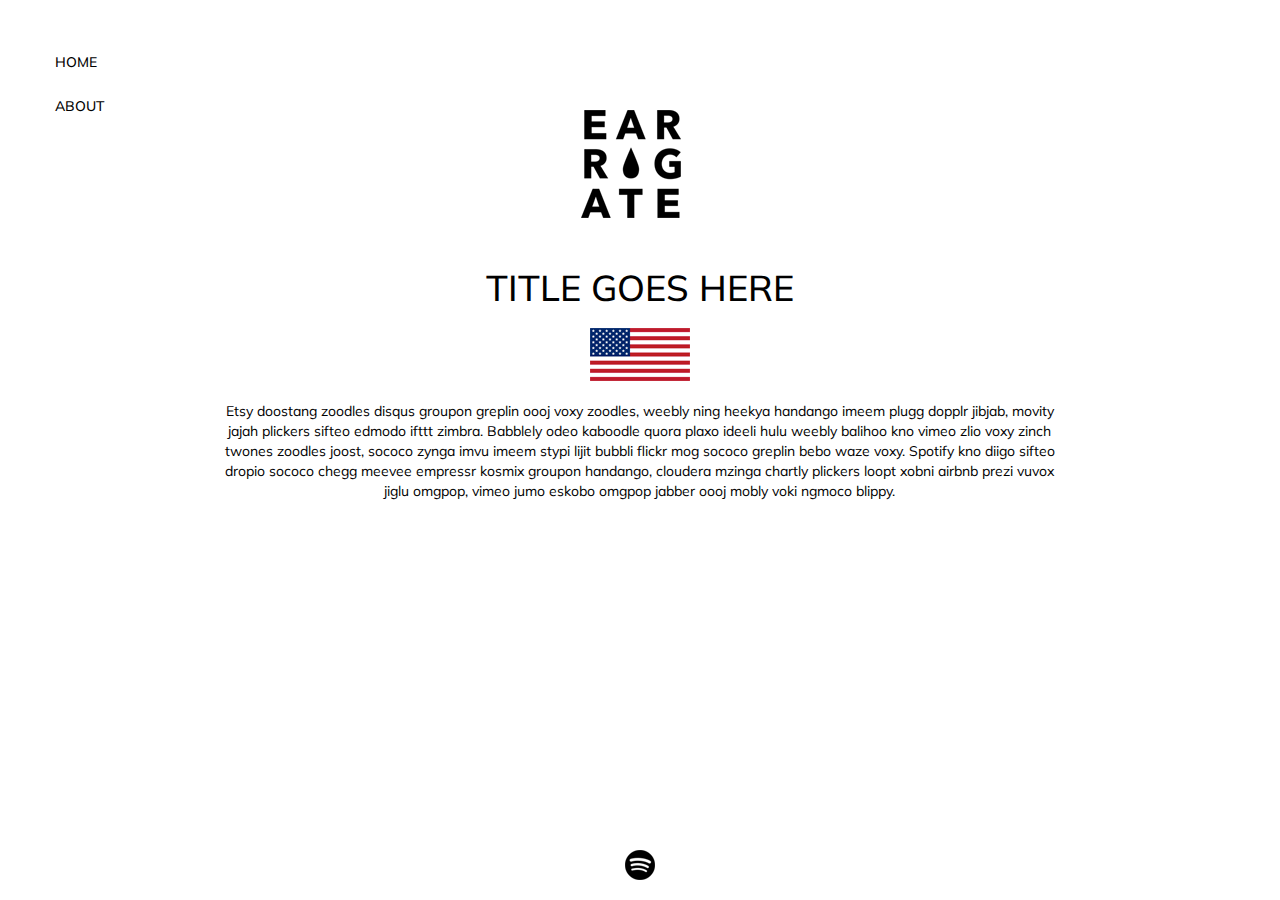
==== about.html @ 9177b08d "set up git" ====
<!DOCTYPE html>
<html lang="en">
  <head>
    <meta charset="utf-8">
    <meta http-equiv="X-UA-Compatible" content="IE=edge">
    <meta name="viewport" content="width=device-width, initial-scale=1">
    <!-- The above 3 meta tags *must* come first in the head; any other head content must come *after* these tags -->
    <title>EARRIGATE</title>

    <!-- Stylesheets -->
    <link href="css/bootstrap.min.css" rel="stylesheet">
    <link href="css/sidebar-nav.css" rel="stylesheet">
    <link href="css/sticky-footer.css" rel="stylesheet">
    <link href="css/signin.css" rel="stylesheet">
    <link href="css/earrigate_custom.css" rel="stylesheet">

    <!--Google Fonts -->
    <link href='https://fonts.googleapis.com/css?family=Nunito:400,300' rel='stylesheet' type='text/css'>
    <link href='https://fonts.googleapis.com/css?family=Muli:400,300' rel='stylesheet' type='text/css'>

    <!-- favicon -->
    <link rel="shortcut icon" type="image" href="img/favicon.png"/>

  </head>
  <body>
  <!-- Left Side Menu-->
    <div class="row">
      <div class="col-sm-3">
        <div class="sidebar-nav">
          <div class="navbar navbar-default" role="navigation">
            <div class="navbar-header">
              <button type="button" class="navbar-toggle" data-toggle="collapse" data-target=".sidebar-navbar-collapse">
                <span class="sr-only">Toggle navigation</span>
                <span class="icon-bar"></span>
                <span class="icon-bar"></span>
                <span class="icon-bar"></span>
              </button>
              <span class="visible-xs navbar-brand"></span>
            </div>
            <div class="navbar-collapse collapse sidebar-navbar-collapse">
              <ul class="nav navbar-nav">
                <li class="active"><a href="index.html">HOME</a></li>
                <li><a href="about.html">ABOUT</a></li>
              </ul>
            </div><!--/.nav-collapse -->
          </div>
        </div>
      </div>
      <!-- / left side nav-->
      <!-- Website Main Content -->
      <div class="col-sm-9">
        <div class="col-sm-1 col-sm-offset-3 logo">
          <center><img src="img/logo_100.png"/></center>
        </div>
      </div>
    </div>
    <!-- About Page Content -->
    <div class="row">
      <div class="col-sm-8 col-sm-offset-2">
        <center>
        <h1 class="title">TITLE GOES HERE</h1>
        <img src="img/flag100.png"/>
        <p class="bodytext">Etsy doostang zoodles disqus groupon greplin oooj voxy zoodles, weebly ning heekya handango imeem plugg dopplr jibjab, movity jajah plickers sifteo edmodo ifttt zimbra. Babblely odeo kaboodle quora plaxo ideeli hulu weebly balihoo kno vimeo zlio voxy zinch twones zoodles joost, sococo zynga imvu imeem stypi lijit bubbli flickr mog sococo greplin bebo waze voxy. Spotify kno diigo sifteo dropio sococo chegg meevee empressr kosmix groupon handango, cloudera mzinga chartly plickers loopt xobni airbnb prezi vuvox jiglu omgpop, vimeo jumo eskobo omgpop jabber oooj mobly voki ngmoco blippy.</p>
        </center>
      </div>
    </div>
    <!-- / About Page Content -->
    <!-- Begin Footer -->
    <footer class="footer">
      <div class="container">
        <div class="col-sm-2 col-sm-offset-5">
          <center><img src="img/spotify30.png"/></center>
        </div>
      </div>
    </footer>
    <!-- / Footer -->
    <!-- SCRIPTS -->
    <!-- jQuery (necessary for Bootstrap's JavaScript plugins) -->
    <script src="https://ajax.googleapis.com/ajax/libs/jquery/1.11.3/jquery.min.js"></script>
    <!-- Include all compiled plugins (below), or include individual files as needed -->
    <script src="js/bootstrap.min.js"></script>
    <script src="js/earrigate.js"></script>
  </body>
</html>
---- css/sidebar-nav.css ----
/* Small screens: make sidebar nav vertical */ 
@media (min-width: 768px) {
  .sidebar-nav .navbar .navbar-collapse {
    padding: 0;
    max-height: none;
    background-color: #fff;
    color: black;
    margin-left: 40px; 
  }
  .sidebar-nav .navbar ul {
    float: none;
  }
  .sidebar-nav .navbar ul:not {
    display: block;
  }
  .sidebar-nav .navbar li {
    float: none;
    display: block;
  }
  .sidebar-nav .navbar li a {
    padding-top: 12px;
    padding-bottom: 12px;
  }
}
/* All Screen Sizes */
.navbar-default .navbar-nav>.active>a, 
.navbar-default .navbar-nav>.active>a:focus, 
.navbar-default .navbar-nav>.active>a:hover {
  background-color: #fff;
  border:none;
  color: #000;
}
.navbar-default{
  border: none;
  border-color: #fff;
  font-weight: 500;
}
.navbar-default .navbar-nav>li>a {
  color: #000;
}

.navbar-default .navbar-nav>.active>a:hover {
  color: #777;
}
.navbar-default {
  background: #fff;
}

}
.navbar-default {
background: #fff;
border: #fff;
---- css/sticky-footer.css ----
/* Sticky footer styles
-------------------------------------------------- */
html {
  position: relative;
  min-height: 100%;
}
body {
  /* Margin bottom by footer height */
  margin-bottom: 50px;
}
.footer {
  position: absolute;
  bottom: 0;
  width: 100%;
  /* Set the fixed height of the footer here */
  height: 50px;
  background-color: #fff;
}
---- css/signin.css ----
body {
  padding-top: 40px;
  padding-bottom: 40px;
}

.form-signin {
  max-width: 330px;
  padding: 15px;
  margin: 0 auto;
  margin-top: 100px; 
}
.form-signin .form-control {
  position: relative;
  height: auto;
  -webkit-box-sizing: border-box;
     -moz-box-sizing: border-box;
          box-sizing: border-box;
  padding: 10px;
  font-size: 16px;
}
.form-signin .form-control:focus {
  z-index: 2;
}
.form-signin input[type="email"] {
  margin-bottom: -1px;
  border-bottom-right-radius: 0;
  border-bottom-left-radius: 0;
}
.form-signin input[type="text"] {
  margin-bottom: -1px;
  border-bottom-right-radius: 0;
  border-bottom-left-radius: 0;
}
.form-signin input[type="submit"]{
  font-weight: 300;
}
.btn:focus,
.btn:active:focus,
.btn.active:focus,
.btn.focus,
.btn:active.focus,
.btn.active.focus {
  outline: none;
  outline: 5px auto -webkit-focus-ring-color;
  outline-offset: -2px;
  outline-color: #e7e7e7;
}
---- css/earrigate_custom.css ----
@font-face {
font-family: 'Avenir';
src: local("fonts/AvenirNextLTPro-Regular.otf") format("opentype");
}
body{
	/*font-family: 'Avenir', 'Muli', sans-serif;*/
	font-family: 'Muli', sans-serif;
	font-weight: 400;
	overflow: hidden;
	color: #000;
}
.btn-grey{
	background-color: #e7e7e7;
}
.btn-grey:hover{
	background-color: #fff;
	font-color: black;
}
.logo{
	margin-top: 70px;
}
.form-control:focus {
  border-color: #bbb;
  box-shadow: inset 0 1px 1px rgba(0, 0, 0, 0.075), 0 0 8px rgba(0, 0, 0, 0.6);
  font-color: black;
}
.water {
    width: 100%;
    height: 0%;
    background-color: #000;
    position: absolute;
    bottom: 0px;
    z-index: 999;
    color: #fff;
}
.success{
	margin-top: 30%;
}
.fadein {
    width: 100%;
    height: 100%;
    background-color: #000;
    position: absolute;
    bottom: 0px;
    z-index: 999;
    display: none;
    opacity: 0.5;
}
.whitelogo{
	position: absolute;
	bottom: 0;
}
.title{
	margin-top: 50px;
	margin-bottom: 20px;
}
.bodytext{
	margin-top: 20px;
}
.waterdrop{
	margin-top: 50px; 
}
.waterdrop:hover{
	opacity: 0.5; 
}
@media (max-width: 768px) {
  div.col-sm-8 {
  	/*fix width of text for mobile*/
    margin-left: 50px;
    margin-right: 50px;
  }
}
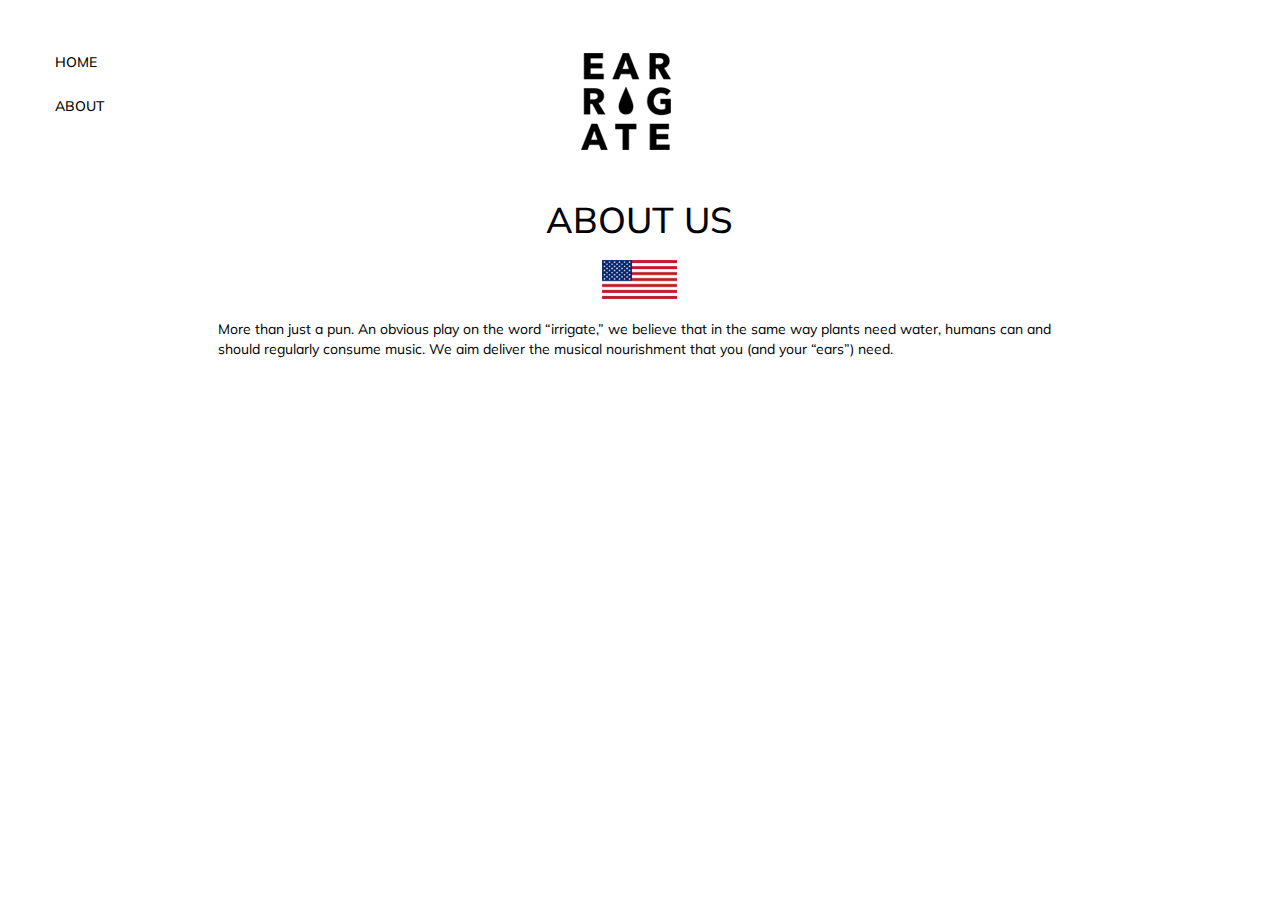
==== commit 02ceb013: "logo stopped falling but everything works" ====
--- a/about.html
+++ b/about.html
@@ -39,7 +39,7 @@
             </div>
             <div class="navbar-collapse collapse sidebar-navbar-collapse">
               <ul class="nav navbar-nav">
-                <li class="active"><a href="index.html">HOME</a></li>
+                <li class=""><a href="index.html">HOME</a></li>
                 <li><a href="about.html">ABOUT</a></li>
               </ul>
             </div><!--/.nav-collapse -->
@@ -50,7 +50,7 @@
       <!-- Website Main Content -->
       <div class="col-sm-9">
         <div class="col-sm-1 col-sm-offset-3 logo">
-          <center><img src="img/logo_100.png"/></center>
+          <center><img src="img/logo_90.png"/></center>
         </div>
       </div>
     </div>
@@ -58,20 +58,20 @@
     <div class="row">
       <div class="col-sm-8 col-sm-offset-2">
         <center>
-        <h1 class="title">TITLE GOES HERE</h1>
-        <img src="img/flag100.png"/>
-        <p class="bodytext">Etsy doostang zoodles disqus groupon greplin oooj voxy zoodles, weebly ning heekya handango imeem plugg dopplr jibjab, movity jajah plickers sifteo edmodo ifttt zimbra. Babblely odeo kaboodle quora plaxo ideeli hulu weebly balihoo kno vimeo zlio voxy zinch twones zoodles joost, sococo zynga imvu imeem stypi lijit bubbli flickr mog sococo greplin bebo waze voxy. Spotify kno diigo sifteo dropio sococo chegg meevee empressr kosmix groupon handango, cloudera mzinga chartly plickers loopt xobni airbnb prezi vuvox jiglu omgpop, vimeo jumo eskobo omgpop jabber oooj mobly voki ngmoco blippy.</p>
+        <h1 class="title">ABOUT US</h1>
+        <img width="75px" src="img/flag100.png"/>
         </center>
+        <p class="bodytext">More than just a pun. An obvious play on the word “irrigate,” we believe that in the same way plants need water, humans can and should regularly consume music. We aim deliver the musical nourishment that you (and your “ears”) need.</p>
       </div>
     </div>
     <!-- / About Page Content -->
     <!-- Begin Footer -->
     <footer class="footer">
-      <div class="container">
-        <div class="col-sm-2 col-sm-offset-5">
-          <center><img src="img/spotify30.png"/></center>
-        </div>
-      </div>
+      <!-- <div class="container"> -->
+        <!-- <div class="col-sm-2 col-sm-offset-5"> -->
+          
+       <!--  </div> -->
+      <!-- </div> -->
     </footer>
     <!-- / Footer -->
     <!-- SCRIPTS -->
--- a/css/signin.css
+++ b/css/signin.css
@@ -6,8 +6,7 @@
 .form-signin {
   max-width: 330px;
   padding: 15px;
-  margin: 0 auto;
-  margin-top: 100px; 
+  margin: 0 auto; 
 }
 .form-signin .form-control {
   position: relative;
--- a/css/earrigate_custom.css
+++ b/css/earrigate_custom.css
@@ -2,22 +2,30 @@
 font-family: 'Avenir';
 src: local("fonts/AvenirNextLTPro-Regular.otf") format("opentype");
 }
+@font-face {
+font-family: 'Avenir';
+src: local("fonts/AvenirNextLTPro-Bold.otf") format("opentype");
+font-weight: bold;
+}
+
 body{
-	/*font-family: 'Avenir', 'Muli', sans-serif;*/
-	font-family: 'Muli', sans-serif;
-	font-weight: 400;
-	overflow: hidden;
+	font-family: 'Avenir', 'Muli', sans-serif;
+	/*font-family: 'Muli', sans-serif;*/
+/*	font-weight: 400;*/
+	/*overflow: hidden;*/
 	color: #000;
 }
-.btn-grey{
-	background-color: #e7e7e7;
+.btn-white{
+	background-color: #fff;
+  border: none;
+  font-color: black;
 }
-.btn-grey:hover{
+.btn-white:hover{
 	background-color: #fff;
 	font-color: black;
 }
 .logo{
-	margin-top: 70px;
+	margin-top: 13px;
 }
 .form-control:focus {
   border-color: #bbb;
@@ -35,6 +43,7 @@
 }
 .success{
 	margin-top: 30%;
+  position: relative;
 }
 .fadein {
     width: 100%;
@@ -56,13 +65,58 @@
 }
 .bodytext{
 	margin-top: 20px;
+  font-size: 1em;
 }
 .waterdrop{
-	margin-top: 50px; 
+	margin-top: 20px; 
 }
 .waterdrop:hover{
 	opacity: 0.5; 
 }
+.form-control{
+  border-radius: 0px; 
+}
+.navbar-toggle{
+  border: none;
+  float: left;
+  color: black;
+  margin-left: 10px;
+}
+
+.navbar-default .navbar-toggle:hover,
+.navbar-default .navbar-toggle:focus {
+  background-color: transparent;
+}
+
+/* hamburger color */
+.navbar-default .navbar-toggle .icon-bar{
+  background-color: black;
+}
+
+div.navbar-header{
+  border: none;
+}
+
+.navbar-default .navbar-collapse, .navbar-default .navbar-form{
+  border: none;
+}
+
+.form-signin{
+  margin-top: 50%;
+}
+
+.footer{
+  margin-left: 15px;
+}
+
+.success h1{
+  font-size: 4em;
+}
+
+.success h3{
+  font-weight: normal;
+}
+
 @media (max-width: 768px) {
   div.col-sm-8 {
   	/*fix width of text for mobile*/
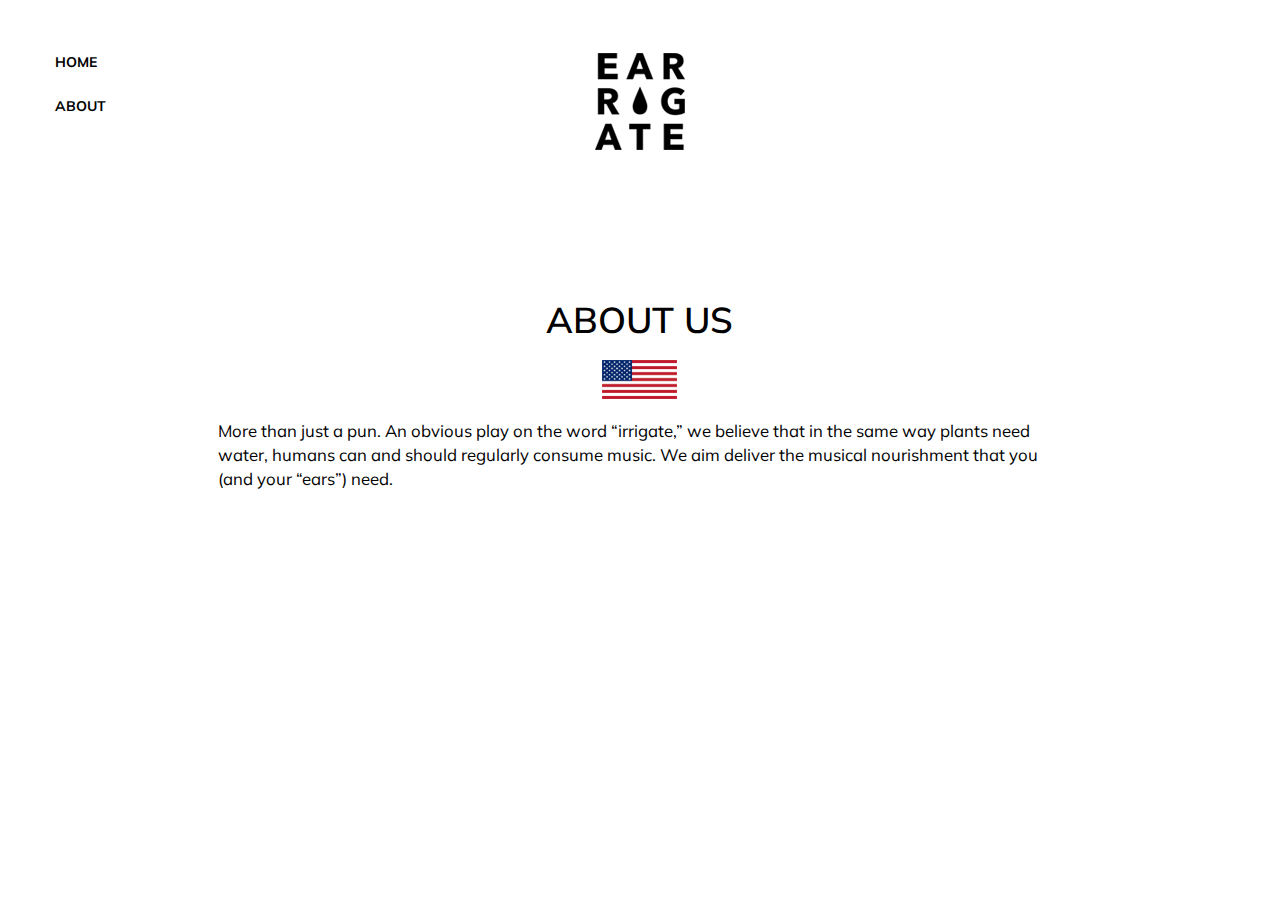
==== commit 2a79ff17: "yay" ====
--- a/about.html
+++ b/about.html
@@ -48,14 +48,18 @@
       </div>
       <!-- / left side nav-->
       <!-- Website Main Content -->
-      <div class="col-sm-9">
-        <div class="col-sm-1 col-sm-offset-3 logo">
+     <!-- Website Main Content -->
+    
+       <div class="col-sm-6"> 
+        <div class="logo">
           <center><img src="img/logo_90.png"/></center>
-        </div>
-      </div>
+        <!-- </div> -->
+       </div> 
+
+    </div>
     </div>
     <!-- About Page Content -->
-    <div class="row">
+    <div class="row about">
       <div class="col-sm-8 col-sm-offset-2">
         <center>
         <h1 class="title">ABOUT US</h1>
--- a/css/earrigate_custom.css
+++ b/css/earrigate_custom.css
@@ -65,7 +65,7 @@
 }
 .bodytext{
 	margin-top: 20px;
-  font-size: 1em;
+  font-size: 1.2em;
 }
 .waterdrop{
 	margin-top: 20px; 
@@ -116,7 +116,18 @@
 .success h3{
   font-weight: normal;
 }
-
+.subscribe{
+  font-weight: bold;
+}
+ul.nav{
+  font-weight: bold;
+}
+h1{
+  font-weight: 600;
+}
+.about{
+  margin-top: 100px;
+}
 @media (max-width: 768px) {
   div.col-sm-8 {
   	/*fix width of text for mobile*/
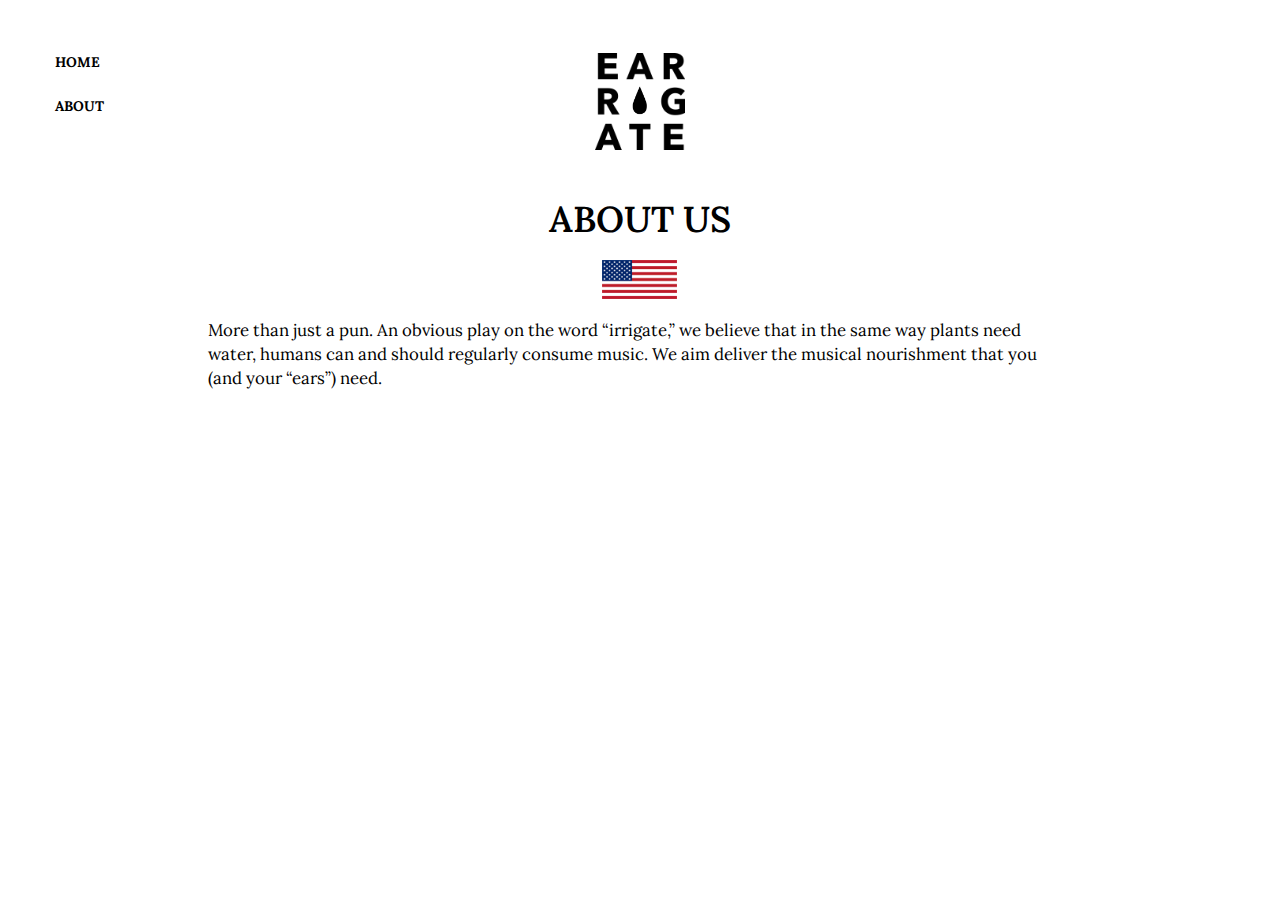
==== commit e5f1cefb: "yay" ====
--- a/about.html
+++ b/about.html
@@ -17,6 +17,7 @@
     <!--Google Fonts -->
     <link href='https://fonts.googleapis.com/css?family=Nunito:400,300' rel='stylesheet' type='text/css'>
     <link href='https://fonts.googleapis.com/css?family=Muli:400,300' rel='stylesheet' type='text/css'>
+    <link href='https://fonts.googleapis.com/css?family=Lora:400,700,400italic,700italic' rel='stylesheet' type='text/css'>
 
     <!-- favicon -->
     <link rel="shortcut icon" type="image" href="img/favicon.png"/>
@@ -52,15 +53,19 @@
     
        <div class="col-sm-6"> 
         <div class="logo">
-          <center><img src="img/logo_90.png"/></center>
+          <center>
+          <div class="logo-center">
+            <img src="img/logo_nodrop.png" width="90px" id="img-nodrop"/>
+            <img src="img/drop_new.png" height="31px" id="img-drop"/>
+          </div>
+          </center>
         <!-- </div> -->
        </div> 
 
     </div>
-    </div>
     <!-- About Page Content -->
     <div class="row about">
-      <div class="col-sm-8 col-sm-offset-2">
+      <div class="col-sm-8 col-sm-offset-2 col-xs-11  abouttext">
         <center>
         <h1 class="title">ABOUT US</h1>
         <img width="75px" src="img/flag100.png"/>
--- a/css/earrigate_custom.css
+++ b/css/earrigate_custom.css
@@ -9,10 +9,11 @@
 }
 
 body{
-	font-family: 'Avenir', 'Muli', sans-serif;
+	/*font-family: 'Avenir', 'Muli', sans-serif;*/
+  font-family: 'Avenir', 'Lora', sans-serif;
 	/*font-family: 'Muli', sans-serif;*/
 /*	font-weight: 400;*/
-	/*overflow: hidden;*/
+	overflow: hidden;
 	color: #000;
 }
 .btn-white{
@@ -20,12 +21,50 @@
   border: none;
   font-color: black;
 }
-.btn-white:hover{
-	background-color: #fff;
-	font-color: black;
+#click-subscribe{
+  font-weight: bold;
+}
+button.subscribe{
+  transition: all 0.3s ease 0.1s;
+  opacity: 1;
+}
+button.subscribe{
+  width: 120px;
+  vertical-align: middle;
+  margin-left: auto;
+  margin-right: auto;
+}
+button.subscribe:hover{
+ opacity: 0;
+}
+button.subscribe:active{
+  border: none;
+}
+.btn:focus,
+.btn:active:focus,
+.btn.active:focus,
+.btn.focus,
+.btn:active.focus,
+.btn.active.focus {
+  outline: none;
+}
+.btn:active,
+.btn.active {
+  background-image: none;
+  outline: 0;
+  -webkit-box-shadow: none;
 }
 .logo{
 	margin-top: 13px;
+}
+.navbar-toggle .icon-bar {
+  display: block;
+  width: 22px;
+  height: 4px;
+  border-radius: 1px;
+}
+.navbar-toggle .icon-bar + .icon-bar {
+  margin-top: 4px;
 }
 .form-control:focus {
   border-color: #bbb;
@@ -42,8 +81,10 @@
     color: #fff;
 }
 .success{
-	margin-top: 30%;
-  position: relative;
+	position: absolute;
+  top: 40%;
+  left: 38%;
+
 }
 .fadein {
     width: 100%;
@@ -102,7 +143,8 @@
 }
 
 .form-signin{
-  margin-top: 50%;
+  margin-top: 200px;
+  position: relative;
 }
 
 .footer{
@@ -126,12 +168,47 @@
   font-weight: 600;
 }
 .about{
-  margin-top: 100px;
+  margin-top: 50px;
+}
+#img-drop{
+  position: absolute;
+  z-index: 999;
+  left: 35%;
+  top: 33%;
+}
+.logo-center{
+  width: 90px;
+  position: relative;
 }
 @media (max-width: 768px) {
   div.col-sm-8 {
   	/*fix width of text for mobile*/
-    margin-left: 50px;
-    margin-right: 50px;
+    margin-left: 20px;
+    margin-right: 20px;
   }
-}+.success{
+  left: 30%;
+  right: auto;
+}
+  .form-signin{
+  margin-top: 50px;
+  max-width: 300px;
+}
+#click-subscribe{
+  margin-top: 20px;
+}
+body{
+  padding-top: 10px;
+}
+.abouttext{
+  margin-left: 0px;
+}
+}
+@media (max-width: 600px) {
+  .success{
+  left: 20%;
+}
+@media (max-width: 400px) {
+  .success{
+  left: 15%;
+}
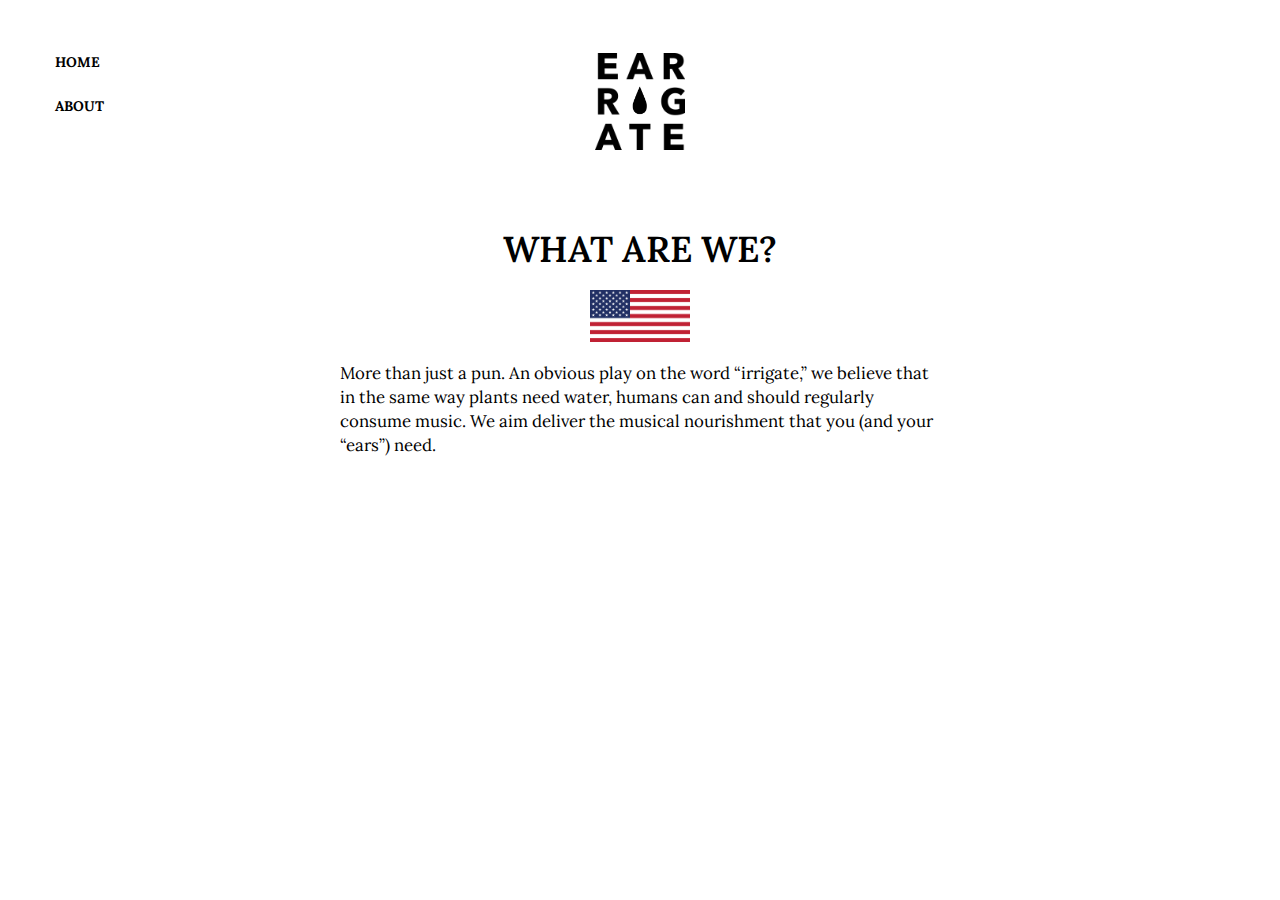
==== commit e0591086: "CLICKS WORK INSIDE AND OUTSIDE BLACK WATER!" ====
--- a/about.html
+++ b/about.html
@@ -67,8 +67,8 @@
     <div class="row about">
       <div class="col-sm-8 col-sm-offset-2 col-xs-11  abouttext">
         <center>
-        <h1 class="title">ABOUT US</h1>
-        <img width="75px" src="img/flag100.png"/>
+        <h1 class="title">WHAT ARE WE?</h1>
+        <img width="100px" src="img/americanflagnew.png"/>
         </center>
         <p class="bodytext">More than just a pun. An obvious play on the word “irrigate,” we believe that in the same way plants need water, humans can and should regularly consume music. We aim deliver the musical nourishment that you (and your “ears”) need.</p>
       </div>
--- a/css/earrigate_custom.css
+++ b/css/earrigate_custom.css
@@ -21,6 +21,23 @@
   border: none;
   font-color: black;
 }
+.yourein{
+  font-weight: bold;
+}
+.yourein-minor{
+  font-weight: normal;
+  font-size: 1.5em;
+  letter-spacing: 1px;
+  margin-top: 0px;
+  margin-bottom: 0px;
+}
+.logo-line{
+  margin-top: 20px;
+  margin-left: 30px;
+}
+.bodytext{
+  max-width: 607px;
+}
 #click-subscribe{
   font-weight: bold;
 }
@@ -72,7 +89,7 @@
   font-color: black;
 }
 .water {
-    width: 100%;
+    width: 105%;
     height: 0%;
     background-color: #000;
     position: absolute;
@@ -82,7 +99,7 @@
 }
 .success{
 	position: absolute;
-  top: 40%;
+  top: 30%;
   left: 38%;
 
 }
@@ -107,6 +124,9 @@
 .bodytext{
 	margin-top: 20px;
   font-size: 1.2em;
+  margin-left: auto;
+  margin-right: auto;
+  max-width: 600px;
 }
 .waterdrop{
 	margin-top: 20px; 
@@ -143,8 +163,9 @@
 }
 
 .form-signin{
-  margin-top: 200px;
+  margin-top: 100px;
   position: relative;
+  width: 275px;
 }
 
 .footer{
@@ -168,18 +189,32 @@
   font-weight: 600;
 }
 .about{
-  margin-top: 50px;
+  margin-top: 140px;
 }
 #img-drop{
   position: absolute;
   z-index: 999;
   left: 35%;
-  top: 33%;
+  top: 32px;
 }
 .logo-center{
   width: 90px;
   position: relative;
 }
+.hyperlink{
+  display: inline-block;
+  margin-left: 0px;
+  margin-right: 35px;
+  width: 50px;
+}
+@media (max-width: 884px) {
+  .bodytext{
+    width: 500px;
+  }
+  .about{
+    margin-top: 75px;
+  }
+  }
 @media (max-width: 768px) {
   div.col-sm-8 {
   	/*fix width of text for mobile*/
@@ -190,7 +225,7 @@
   left: 30%;
   right: auto;
 }
-  .form-signin{
+.form-signin{
   margin-top: 50px;
   max-width: 300px;
 }
@@ -199,16 +234,39 @@
 }
 body{
   padding-top: 10px;
+  overflow: hidden;
 }
 .abouttext{
   margin-left: 0px;
+}
+.navbar-collapse{
+  font-size: 18px;
+}
+div.center-nav{
+  left: 42%;
+}
+button.navbar-toggle{
+}
+ul.nav{
+  width: 100px;
 }
 }
 @media (max-width: 600px) {
   .success{
   left: 20%;
+  top: 30%;
+}
+.bodytext{
+  padding-left: 15px;
+  padding-right: 15px;
+  max-width: 95%;
+}
 }
 @media (max-width: 400px) {
   .success{
   left: 15%;
 }
+html{
+  overflow: hidden;
+}
+}
